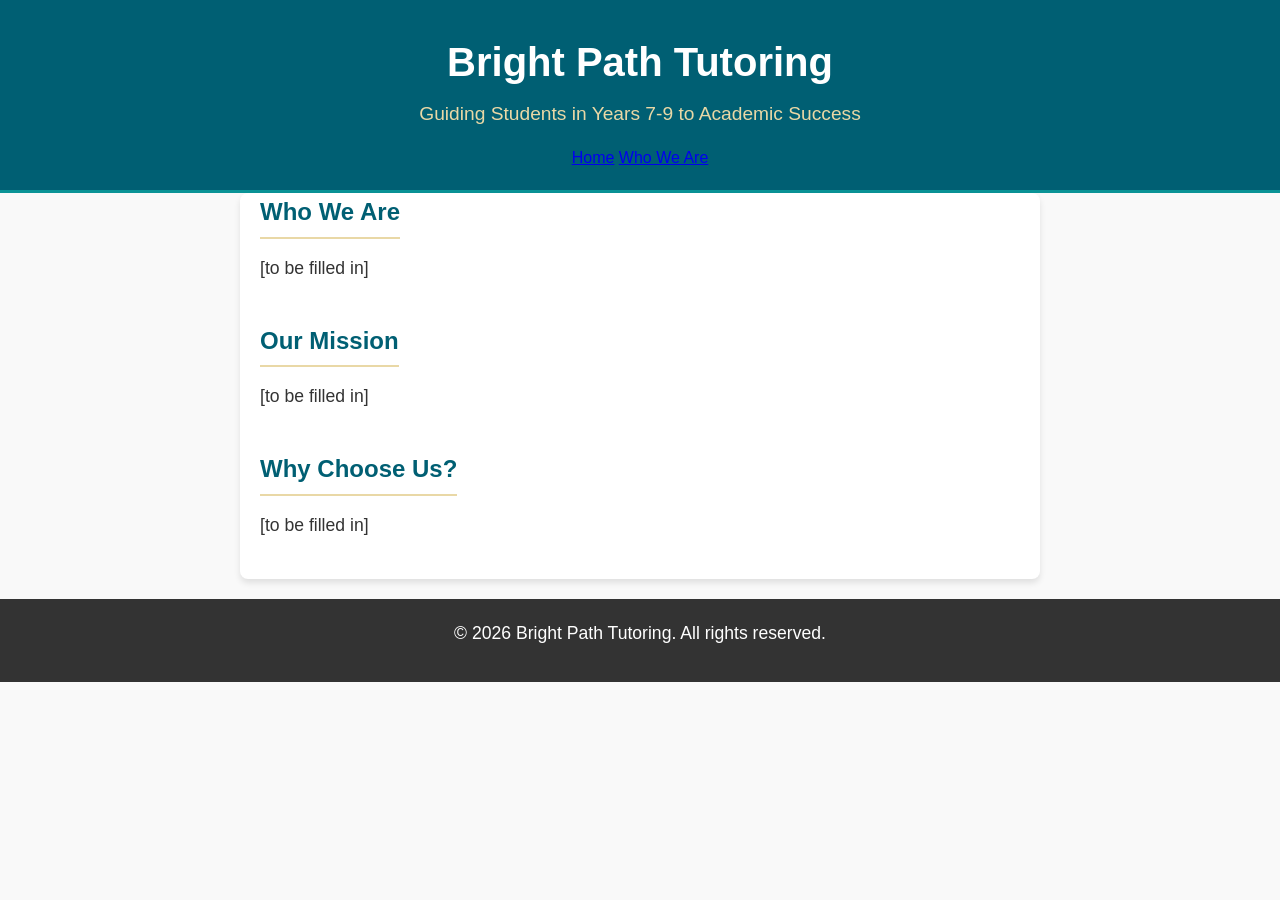
==== about.html @ 82217ceb "Create about.html with initial content structure Added a new about.html file with structure for the " ====
<!DOCTYPE html>
<html lang="en">
<head>
    <meta charset="UTF-8">
    <meta name="viewport" content="width=device-width, initial-scale=1.0">
    <title>Who We Are | Bright Path Tutoring</title>
    <link rel="stylesheet" href="style.css">
</head>
<body>

    <header>
        <div class="container">
            <h1>Bright Path Tutoring</h1>
            <p>Guiding Students in Years 7-9 to Academic Success</p>
            <nav>
                <a href="index.html">Home</a>
                <a href="about.html" class="active">Who We Are</a>
            </nav>
        </div>
    </header>

    <main class="container">
        
        <section>
            <h2>Who We Are</h2>
            <p>[to be filled in]</p>
        </section>

        <section>
            <h2>Our Mission</h2>
            <p>[to be filled in]</p>
        </section>

        <section>
            <h2>Why Choose Us?</h2>
            <p>[to be filled in]</p>
            
            </section>

    </main>

    <footer>
        <p>&copy; 2026 Bright Path Tutoring. All rights reserved.</p>
    </footer>

</body>
</html>
---- style.css ----
/* Basic Reset */
* {
    margin: 0;
    padding: 0;
    box-sizing: border-box;
}

body {
    font-family: 'Segoe UI', Tahoma, Geneva, Verdana, sans-serif;
    line-height: 1.6;
    color: #333;
    background-color: #f9f9f9;
}

.container {
    width: 90%;
    max-width: 800px;
    margin: auto;
    overflow: hidden;
    padding: 0 20px;
}

/* Header Styling */
header {
    background: #005f73; /* A trustworthy, educational blue */
    color: #ffffff;
    padding-top: 30px;
    min-height: 70px;
    border-bottom: #0a9396 3px solid;
    text-align: center;
    padding-bottom: 20px;
}

header h1 {
    margin: 0;
    font-size: 2.5em;
}

header p {
    font-size: 1.2em;
    margin-top: 5px;
    color: #e9d8a6;
}

/* Main Content Styling */
main {
    background: #ffffff;
    padding: 30px;
    margin-top: 20px;
    border-radius: 8px;
    box-shadow: 0 4px 6px rgba(0,0,0,0.1);
}

section {
    margin-bottom: 40px;
}

h2 {
    color: #005f73;
    margin-bottom: 15px;
    border-bottom: 2px solid #e9d8a6;
    display: inline-block;
    padding-bottom: 5px;
}

p {
    margin-bottom: 15px;
    font-size: 1.1em;
}

/* Image Handling (for when you upload pictures) */
.responsive-img {
    width: 100%;
    height: auto;
    border-radius: 8px;
    margin-top: 15px;
}

/* Form Container for Google Form */
.form-container {
    display: flex;
    justify-content: center;
    margin-top: 20px;
    width: 100%;
    overflow: hidden;
}

/* Makes the iframe responsive on mobile devices */
iframe {
    max-width: 100%;
}

/* Footer Styling */
footer {
    padding: 20px;
    margin-top: 20px;
    color: #ffffff;
    background-color: #333;
    text-align: center;
}
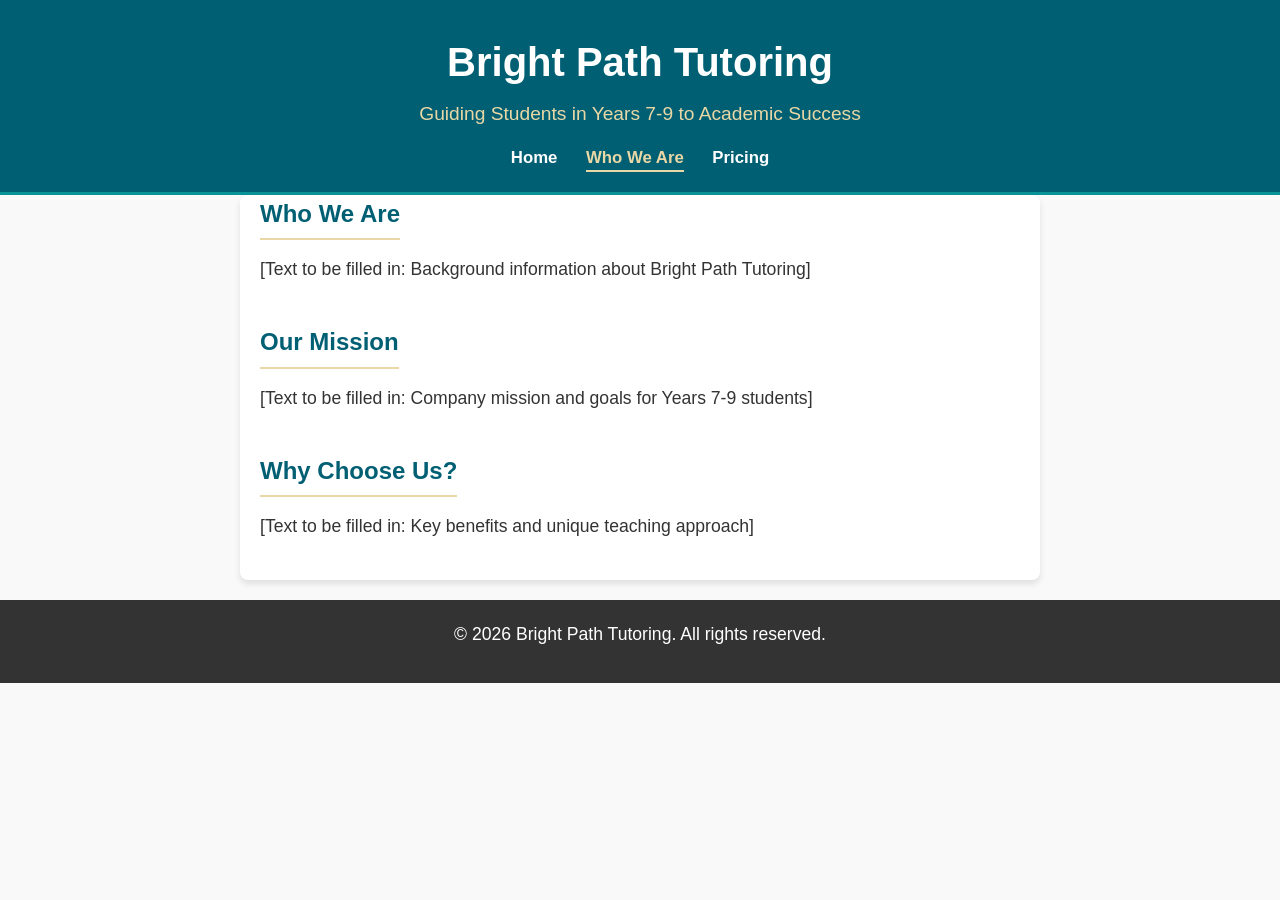
==== commit 2c485758: "Update about.html with placeholders and subtitles" ====
--- a/about.html
+++ b/about.html
@@ -11,10 +11,11 @@
     <header>
         <div class="container">
             <h1>Bright Path Tutoring</h1>
-            <p>Guiding Students in Years 7-9 to Academic Success</p>
+            <p class="subtitle">Guiding Students in Years 7-9 to Academic Success</p>
             <nav>
                 <a href="index.html">Home</a>
                 <a href="about.html" class="active">Who We Are</a>
+                <a href="pricing.html">Pricing</a>
             </nav>
         </div>
     </header>
@@ -23,19 +24,18 @@
         
         <section>
             <h2>Who We Are</h2>
-            <p>[to be filled in]</p>
+            <p class="placeholder">[Text to be filled in: Background information about Bright Path Tutoring]</p>
         </section>
 
         <section>
             <h2>Our Mission</h2>
-            <p>[to be filled in]</p>
+            <p class="placeholder">[Text to be filled in: Company mission and goals for Years 7-9 students]</p>
         </section>
 
         <section>
             <h2>Why Choose Us?</h2>
-            <p>[to be filled in]</p>
-            
-            </section>
+            <p class="placeholder">[Text to be filled in: Key benefits and unique teaching approach]</p>
+        </section>
 
     </main>
 
--- a/style.css
+++ b/style.css
@@ -98,3 +98,23 @@
     background-color: #333;
     text-align: center;
 }
+
+/* Navigation Styling */
+nav {
+    margin-top: 15px;
+}
+
+nav a {
+    color: #ffffff;
+    text-decoration: none;
+    margin: 0 12px;
+    font-weight: bold;
+    font-size: 1.05em;
+    padding-bottom: 3px;
+}
+
+nav a:hover,
+nav a.active {
+    color: #e9d8a6;
+    border-bottom: 2px solid #e9d8a6;
+}
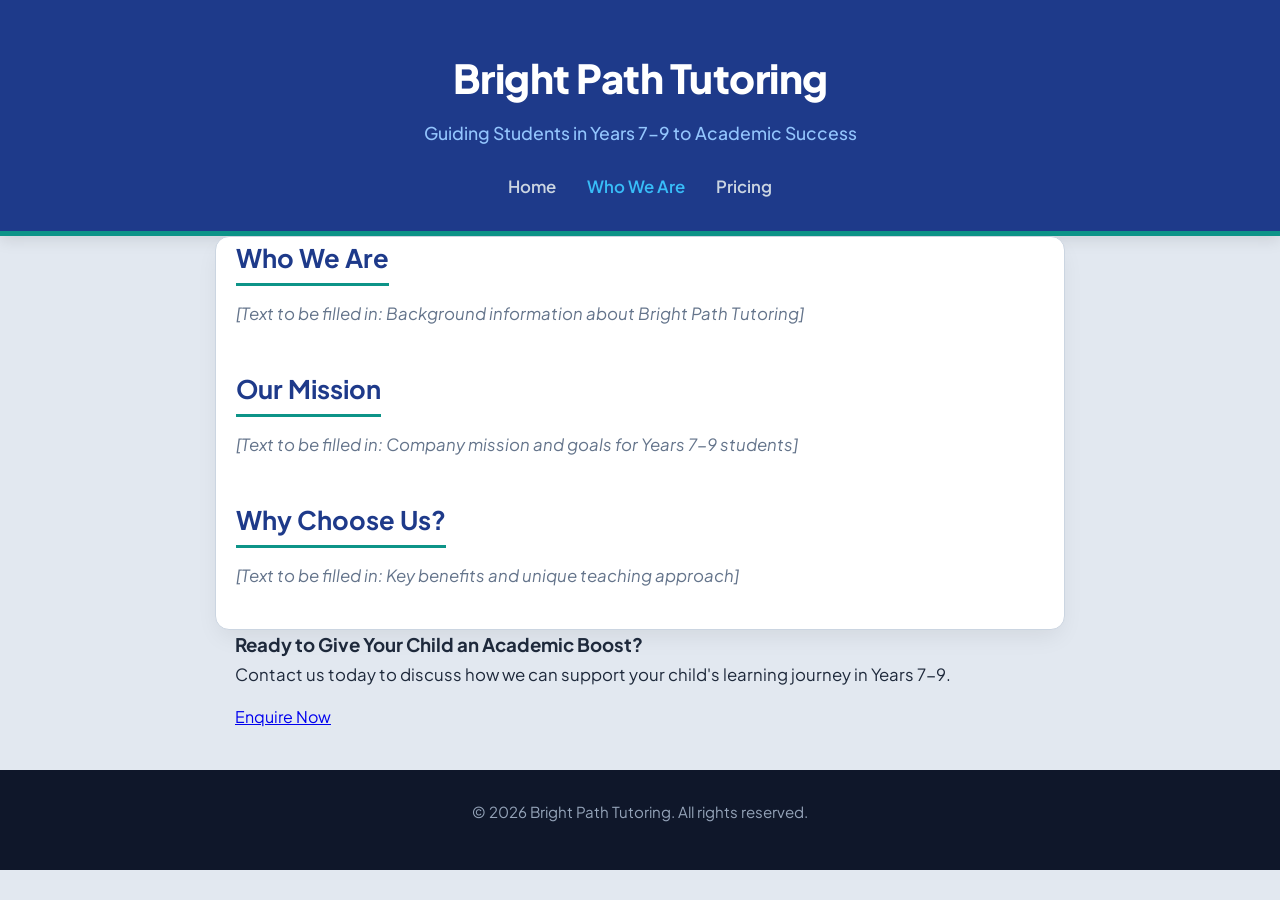
==== commit db61fc58: "Update about.html" ====
--- a/about.html
+++ b/about.html
@@ -4,6 +4,11 @@
     <meta charset="UTF-8">
     <meta name="viewport" content="width=device-width, initial-scale=1.0">
     <title>Who We Are | Bright Path Tutoring</title>
+    
+    <link rel="preconnect" href="https://fonts.googleapis.com">
+    <link rel="preconnect" href="https://fonts.gstatic.com" crossorigin>
+    <link href="https://fonts.googleapis.com/css2?family=Plus+Jakarta+Sans:wght@400;500;600;700;800&display=swap" rel="stylesheet">
+    
     <link rel="stylesheet" href="style.css">
 </head>
 <body>
@@ -39,6 +44,14 @@
 
     </main>
 
+    <section class="cta-banner">
+        <div class="container cta-content">
+            <h3>Ready to Give Your Child an Academic Boost?</h3>
+            <p>Contact us today to discuss how we can support your child's learning journey in Years 7-9.</p>
+            <a href="index.html#contact" class="btn btn-cta">Enquire Now</a>
+        </div>
+    </section>
+
     <footer>
         <p>&copy; 2026 Bright Path Tutoring. All rights reserved.</p>
     </footer>
--- a/style.css
+++ b/style.css
@@ -1,3 +1,6 @@
+/* Import Google Font */
+@import url('https://fonts.googleapis.com/css2?family=Plus+Jakarta+Sans:wght@400;500;600;700;800&display=swap');
+
 /* Basic Reset */
 * {
     margin: 0;
@@ -6,15 +9,16 @@
 }
 
 body {
-    font-family: 'Segoe UI', Tahoma, Geneva, Verdana, sans-serif;
-    line-height: 1.6;
-    color: #333;
-    background-color: #f9f9f9;
+    font-family: 'Plus Jakarta Sans', system-ui, -apple-system, sans-serif;
+    line-height: 1.65;
+    color: #1e293b;
+    /* Darkened slightly from off-white so the central card stands out clearly */
+    background-color: #e2e8f0; 
 }
 
 .container {
     width: 90%;
-    max-width: 800px;
+    max-width: 850px;
     margin: auto;
     overflow: hidden;
     padding: 0 20px;
@@ -22,33 +26,58 @@
 
 /* Header Styling */
 header {
-    background: #005f73; /* A trustworthy, educational blue */
+    background: #1e3a8a; /* Deep navy blue */
     color: #ffffff;
-    padding-top: 30px;
-    min-height: 70px;
-    border-bottom: #0a9396 3px solid;
+    padding-top: 45px;
+    padding-bottom: 30px;
     text-align: center;
-    padding-bottom: 20px;
+    border-bottom: #0d9488 5px solid; /* Teal border accent */
+    box-shadow: 0 4px 15px rgba(0,0,0,0.1);
 }
 
 header h1 {
     margin: 0;
     font-size: 2.5em;
+    font-weight: 800;
+    letter-spacing: -0.5px;
 }
 
-header p {
-    font-size: 1.2em;
-    margin-top: 5px;
-    color: #e9d8a6;
+header .subtitle {
+    font-size: 1.1em;
+    margin-top: 8px;
+    color: #93c5fd;
+    font-weight: 500;
 }
 
-/* Main Content Styling */
+/* Navigation Styling */
+nav {
+    margin-top: 25px;
+}
+
+nav a {
+    color: #cbd5e1;
+    text-decoration: none;
+    margin: 0 14px;
+    font-weight: 600;
+    font-size: 1.05em;
+    padding-bottom: 4px;
+    transition: all 0.2s ease;
+}
+
+nav a:hover, nav a.active {
+    color: #38bdf8;
+    border-bottom: 2px solid #38bdf8;
+}
+
+/* Main Content Box (Pushed down further for better visual balance) */
 main {
     background: #ffffff;
-    padding: 30px;
-    margin-top: 20px;
-    border-radius: 8px;
-    box-shadow: 0 4px 6px rgba(0,0,0,0.1);
+    padding: 45px 50px;
+    margin-top: 55px; /* Increased top gap from header */
+    margin-bottom: 60px;
+    border-radius: 14px;
+    box-shadow: 0 10px 25px -5px rgba(0, 0, 0, 0.08);
+    border: 1px solid #cbd5e1;
 }
 
 section {
@@ -56,24 +85,24 @@
 }
 
 h2 {
-    color: #005f73;
-    margin-bottom: 15px;
-    border-bottom: 2px solid #e9d8a6;
+    color: #1e3a8a;
+    font-size: 1.6em;
+    font-weight: 700;
+    margin-bottom: 14px;
+    border-bottom: 3px solid #0d9488;
     display: inline-block;
-    padding-bottom: 5px;
+    padding-bottom: 4px;
 }
 
 p {
     margin-bottom: 15px;
-    font-size: 1.1em;
+    font-size: 1.05em;
 }
 
-/* Image Handling (for when you upload pictures) */
-.responsive-img {
-    width: 100%;
-    height: auto;
-    border-radius: 8px;
-    margin-top: 15px;
+/* Grey Placeholder Text Style */
+.placeholder {
+    color: #64748b;
+    font-style: italic;
 }
 
 /* Form Container for Google Form */
@@ -85,36 +114,16 @@
     overflow: hidden;
 }
 
-/* Makes the iframe responsive on mobile devices */
 iframe {
     max-width: 100%;
+    border-radius: 8px;
 }
 
 /* Footer Styling */
 footer {
-    padding: 20px;
-    margin-top: 20px;
-    color: #ffffff;
-    background-color: #333;
+    padding: 30px 20px;
+    color: #94a3b8;
+    background-color: #0f172a;
     text-align: center;
+    font-size: 0.9em;
 }
-
-/* Navigation Styling */
-nav {
-    margin-top: 15px;
-}
-
-nav a {
-    color: #ffffff;
-    text-decoration: none;
-    margin: 0 12px;
-    font-weight: bold;
-    font-size: 1.05em;
-    padding-bottom: 3px;
-}
-
-nav a:hover,
-nav a.active {
-    color: #e9d8a6;
-    border-bottom: 2px solid #e9d8a6;
-}
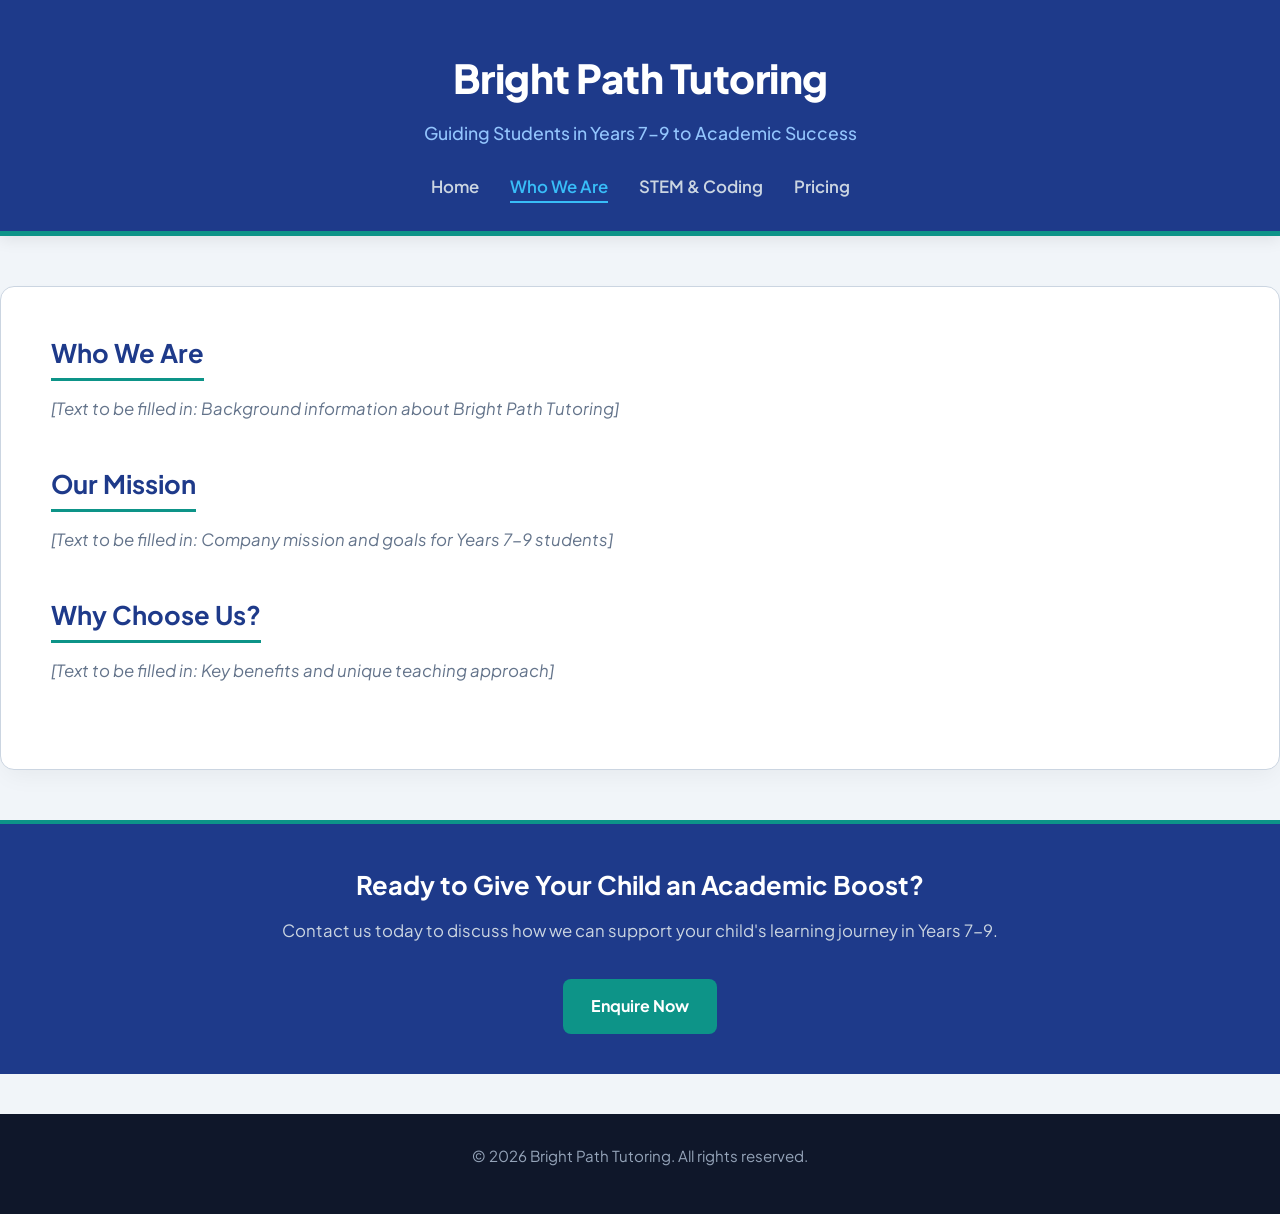
==== commit d73d84b5: "Refactor header and main structure in about.html" ====
--- a/about.html
+++ b/about.html
@@ -14,18 +14,19 @@
 <body>
 
     <header>
-        <div class="container">
+        <div class="header-container">
             <h1>Bright Path Tutoring</h1>
             <p class="subtitle">Guiding Students in Years 7-9 to Academic Success</p>
             <nav>
                 <a href="index.html">Home</a>
                 <a href="about.html" class="active">Who We Are</a>
+                <a href="stem.html">STEM & Coding</a>
                 <a href="pricing.html">Pricing</a>
             </nav>
         </div>
     </header>
 
-    <main class="container">
+    <main>
         
         <section>
             <h2>Who We Are</h2>
@@ -45,7 +46,7 @@
     </main>
 
     <section class="cta-banner">
-        <div class="container cta-content">
+        <div class="cta-content">
             <h3>Ready to Give Your Child an Academic Boost?</h3>
             <p>Contact us today to discuss how we can support your child's learning journey in Years 7-9.</p>
             <a href="index.html#contact" class="btn btn-cta">Enquire Now</a>
--- a/style.css
+++ b/style.css
@@ -1,6 +1,3 @@
-/* Import Google Font */
-@import url('https://fonts.googleapis.com/css2?family=Plus+Jakarta+Sans:wght@400;500;600;700;800&display=swap');
-
 /* Basic Reset */
 * {
     margin: 0;
@@ -12,27 +9,26 @@
     font-family: 'Plus Jakarta Sans', system-ui, -apple-system, sans-serif;
     line-height: 1.65;
     color: #1e293b;
-    /* Darkened slightly from off-white so the central card stands out clearly */
-    background-color: #e2e8f0; 
+    /* Clean background color to separate header and content */
+    background-color: #f1f5f9; 
 }
 
 .container {
     width: 90%;
     max-width: 850px;
-    margin: auto;
-    overflow: hidden;
+    margin: 0 auto;
     padding: 0 20px;
 }
 
 /* Header Styling */
 header {
-    background: #1e3a8a; /* Deep navy blue */
+    background: #1e3a8a; /* Navy blue */
     color: #ffffff;
     padding-top: 45px;
     padding-bottom: 30px;
     text-align: center;
     border-bottom: #0d9488 5px solid; /* Teal border accent */
-    box-shadow: 0 4px 15px rgba(0,0,0,0.1);
+    box-shadow: 0 4px 15px rgba(0,0,0,0.08);
 }
 
 header h1 {
@@ -69,14 +65,14 @@
     border-bottom: 2px solid #38bdf8;
 }
 
-/* Main Content Box (Pushed down further for better visual balance) */
+/* Main Content Box - Margin top creates explicit gap from header bar */
 main {
     background: #ffffff;
     padding: 45px 50px;
-    margin-top: 55px; /* Increased top gap from header */
-    margin-bottom: 60px;
+    margin-top: 50px;
+    margin-bottom: 50px;
     border-radius: 14px;
-    box-shadow: 0 10px 25px -5px rgba(0, 0, 0, 0.08);
+    box-shadow: 0 10px 25px -5px rgba(0, 0, 0, 0.05);
     border: 1px solid #cbd5e1;
 }
 
@@ -103,6 +99,144 @@
 .placeholder {
     color: #64748b;
     font-style: italic;
+}
+
+/* Pricing Grid & Card Styling */
+.pricing-grid {
+    display: grid;
+    grid-template-columns: repeat(auto-fit, minmax(260px, 1fr));
+    gap: 25px;
+    margin-top: 25px;
+}
+
+.pricing-card {
+    background: #f8fafc;
+    border: 2px solid #e2e8f0;
+    border-radius: 12px;
+    padding: 30px 25px;
+    text-align: center;
+    position: relative;
+    display: flex;
+    flex-direction: column;
+    justify-content: space-between;
+}
+
+.pricing-card.featured {
+    border-color: #0d9488;
+    background: #ffffff;
+    box-shadow: 0 10px 20px rgba(13, 148, 136, 0.1);
+}
+
+.pricing-card .badge {
+    position: absolute;
+    top: -14px;
+    left: 50%;
+    transform: translateX(-50%);
+    background: #0d9488;
+    color: #ffffff;
+    font-size: 0.8em;
+    font-weight: 700;
+    padding: 4px 12px;
+    border-radius: 20px;
+    text-transform: uppercase;
+}
+
+.pricing-card h3 {
+    color: #1e3a8a;
+    font-size: 1.4em;
+    margin-bottom: 10px;
+}
+
+.pricing-card .price {
+    font-size: 2.2em;
+    font-weight: 800;
+    color: #0f172a;
+    margin-bottom: 15px;
+}
+
+.pricing-card .price span {
+    font-size: 0.45em;
+    color: #64748b;
+    font-weight: 500;
+}
+
+.features-list {
+    list-style: none;
+    padding: 0;
+    margin: 20px 0;
+    text-align: left;
+}
+
+.features-list li {
+    padding: 8px 0;
+    border-bottom: 1px solid #e2e8f0;
+    font-size: 0.95em;
+}
+
+.features-list li:last-child {
+    border-bottom: none;
+}
+
+/* Button Styles */
+.btn {
+    display: inline-block;
+    padding: 12px 20px;
+    border-radius: 8px;
+    text-decoration: none;
+    font-weight: 700;
+    font-size: 0.95em;
+    transition: all 0.2s ease;
+    margin-top: 15px;
+}
+
+.btn-primary {
+    background-color: #1e3a8a;
+    color: #ffffff;
+}
+
+.btn-primary:hover {
+    background-color: #1d4ed8;
+}
+
+.btn-secondary {
+    background-color: #e2e8f0;
+    color: #1e293b;
+}
+
+.btn-secondary:hover {
+    background-color: #cbd5e1;
+}
+
+/* Call to Action Banner */
+.cta-banner {
+    background: #1e3a8a;
+    color: #ffffff;
+    padding: 40px 0;
+    text-align: center;
+    border-top: 4px solid #0d9488;
+}
+
+.cta-content h3 {
+    font-size: 1.6em;
+    font-weight: 700;
+    margin-bottom: 10px;
+}
+
+.cta-content p {
+    color: #cbd5e1;
+    font-size: 1.05em;
+    margin-bottom: 20px;
+}
+
+.btn-cta {
+    background-color: #0d9488;
+    color: #ffffff;
+    padding: 14px 28px;
+    font-size: 1em;
+}
+
+.btn-cta:hover {
+    background-color: #0f766e;
 }
 
 /* Form Container for Google Form */
